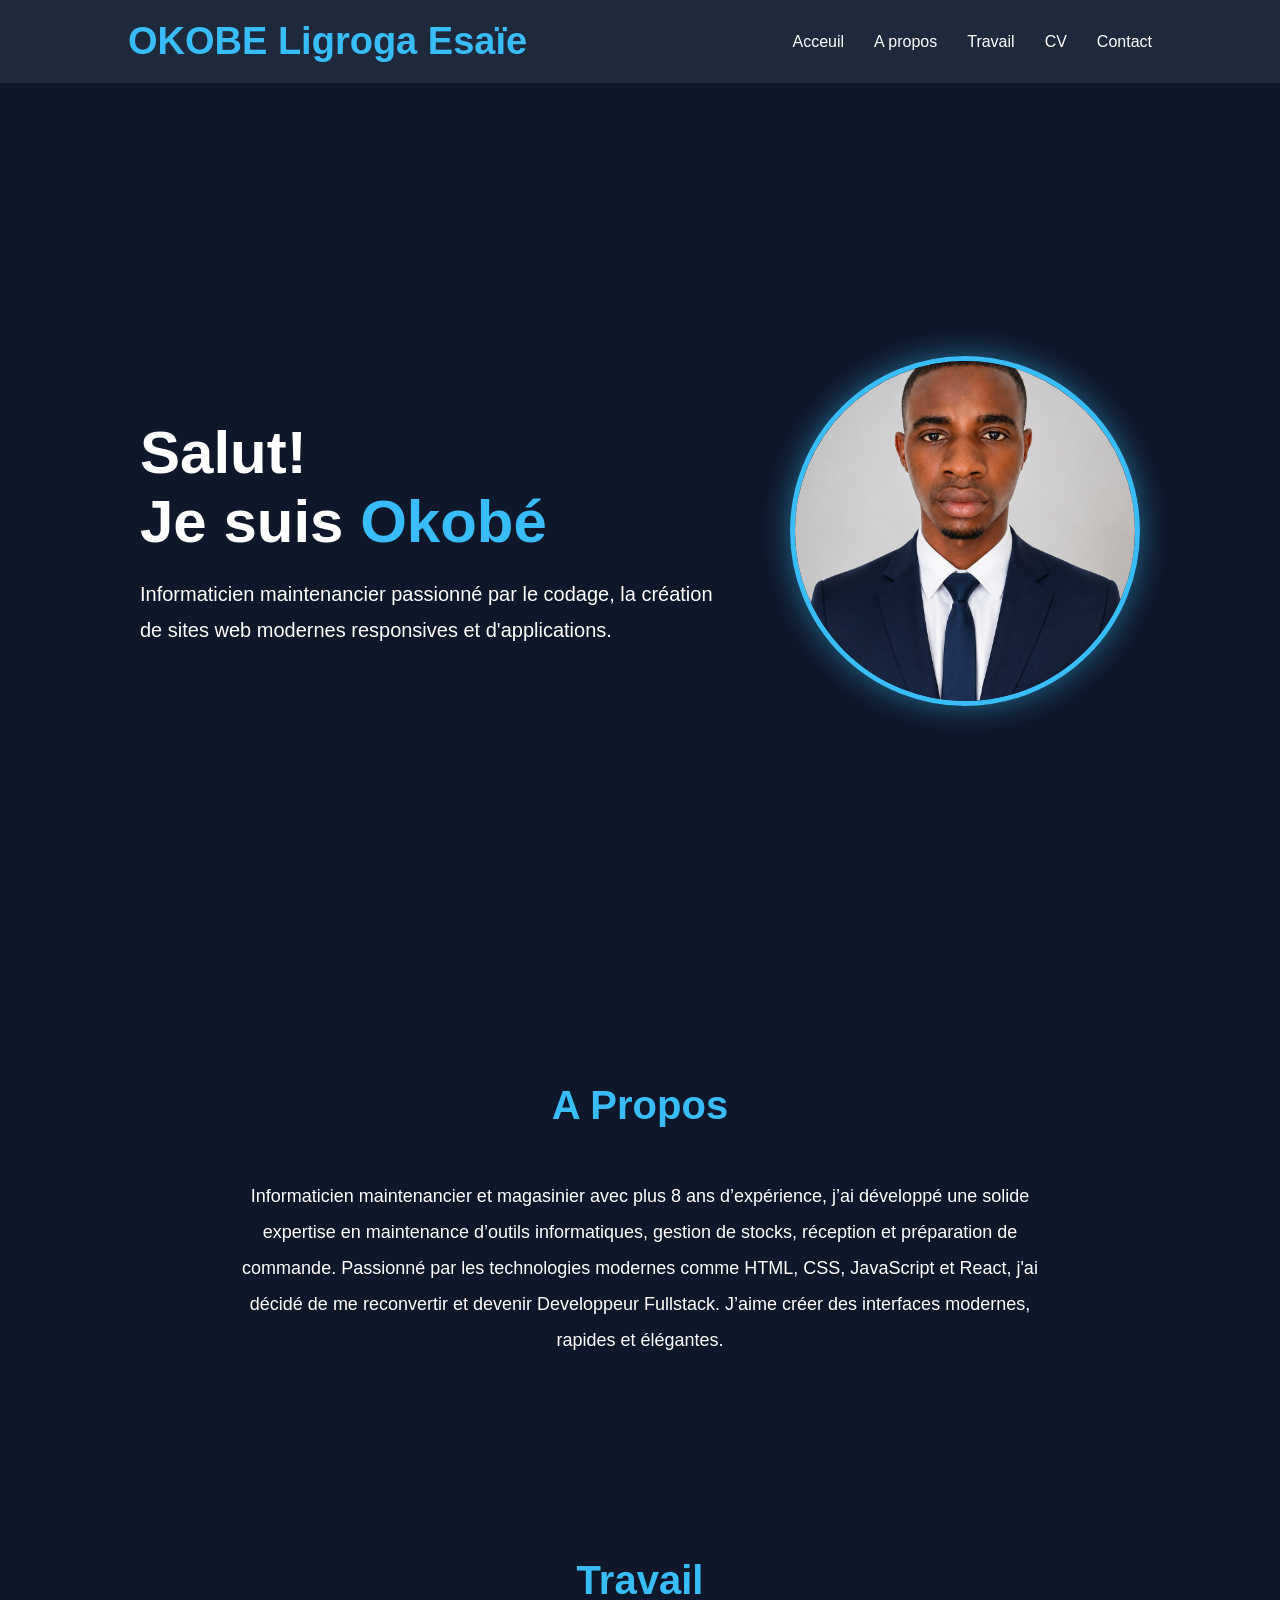
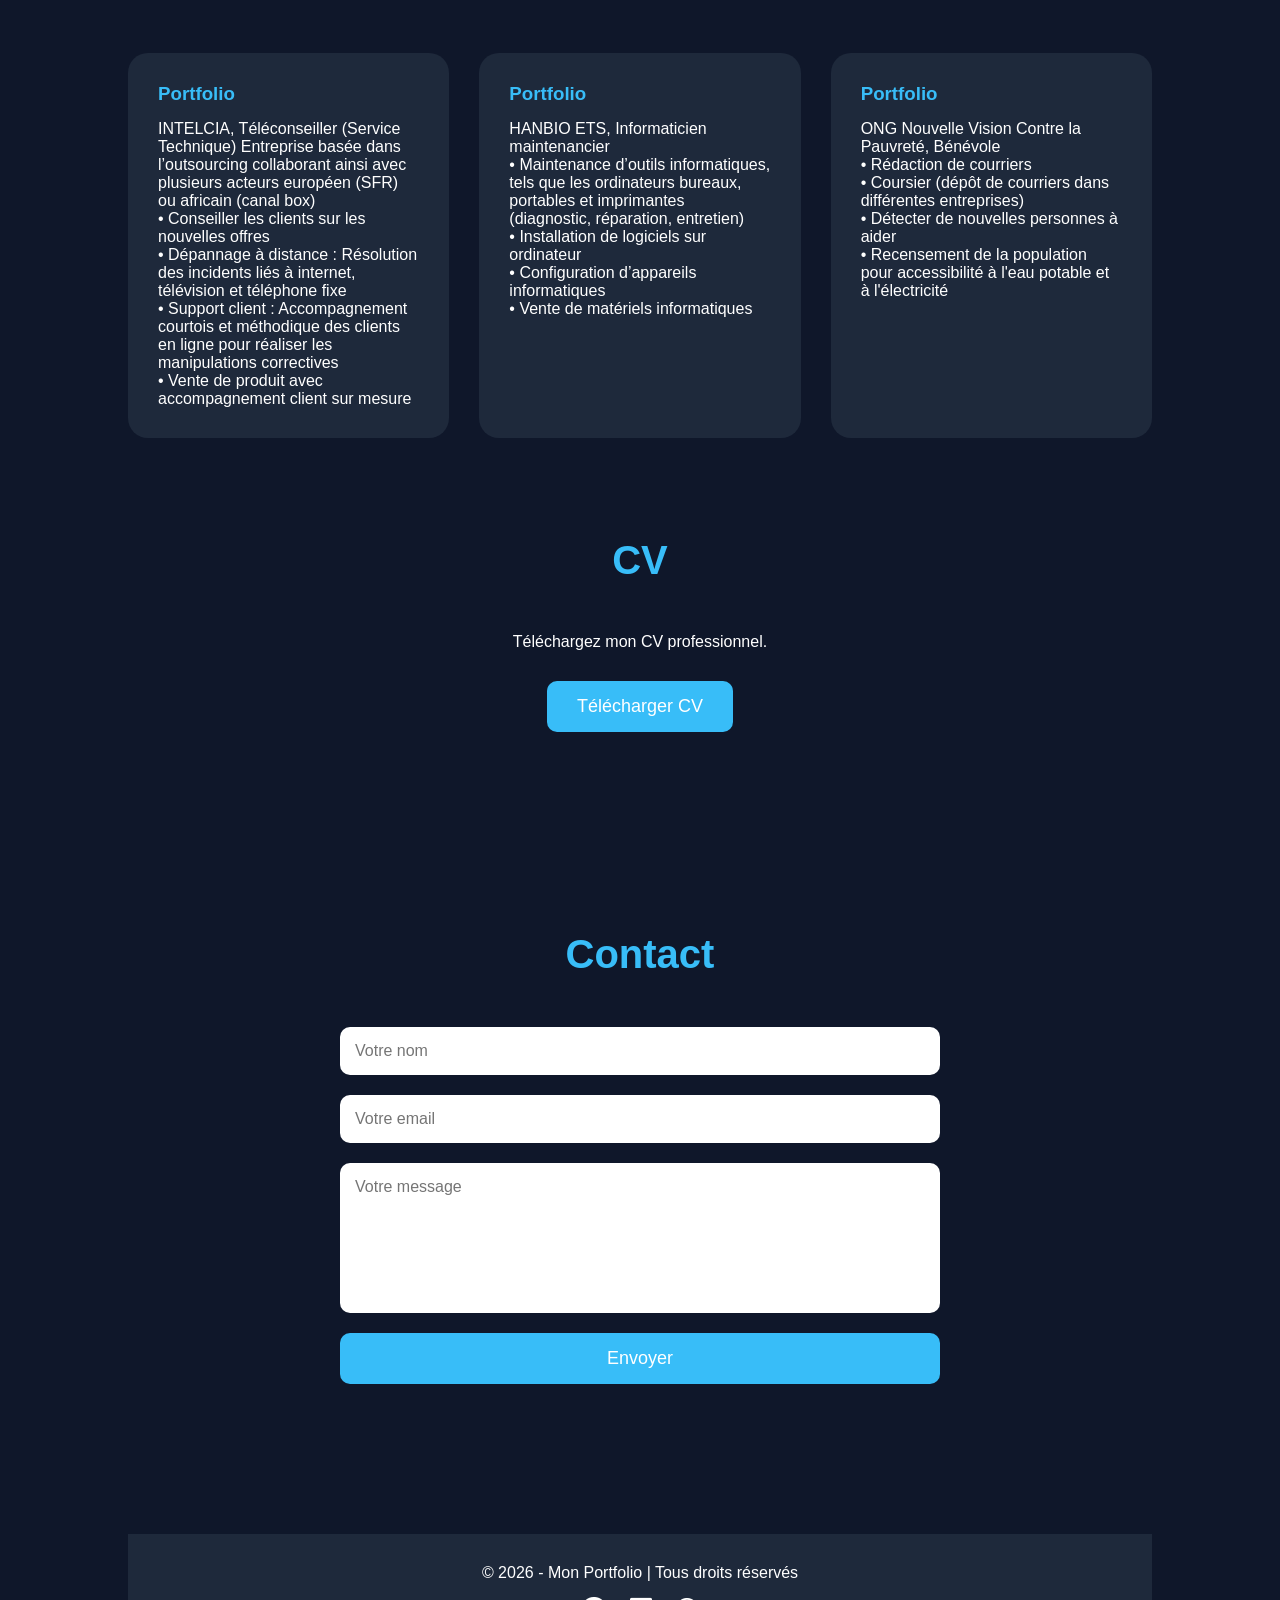
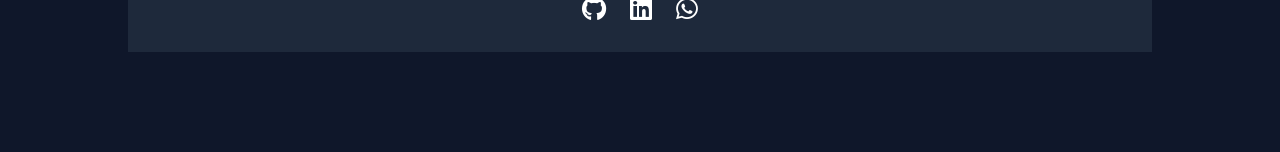
==== index.html @ ee788ba3 "Projet HTML 1 Portfolio" ====
<!DOCTYPE html>
<html lang="eng">
    <head>
        <meta charset="UTF-8" />
        <meta name="viewport" content="width=device-width, initial-scale=1.0"/>
        <link rel="stylesheet" href="style.css">
        <link rel="stylesheet"
            href="https://cdnjs.cloudflare.com/ajax/libs/font-awesome/6.5.1/css/all.min.css"
  />
        <title>Mon Portfolio</title>
    
    <body>
        <!--Navbar-->

        <header>
            <nav>
                <h1 class="logo">OKOBE Ligroga Esaïe</h1>

                <ul>
                    <li><a href="#acceuil">Acceuil</a></li>
                    <li><a href="#apropos">A propos</a></li>
                    <li><a href="#travail">Travail</a></li>
                    <li><a href="#cv">CV</a></li>
                    <li><a href="#contact">Contact</a></li>
                </ul>
            </nav>

        </header>

        <!--Accueil-->
        
        <section class="hero" id="accueil">
            
            <div>
                <h1>
                    Salut! <br>
                    Je suis <span>Okobé</span>
                </h1>

                <p>
                    Informaticien maintenancier passionné par le codage, la création
                     de sites web modernes responsives et d'applications.
                </p>
            </div>

             <div class="hero-image">

                 <img src="Image/Images.png" alt="Photo de profil">

            </div>

        </section>

        <!--A Propos-->

        <section class="about" id="apropos">
            <h2>A Propos</h2>

            <p>
                Informaticien maintenancier et magasinier avec plus 8 ans d’expérience, j’ai développé une solide expertise en maintenance d’outils informatiques, gestion de stocks, réception et préparation de commande.
                Passionné par les technologies
                 modernes comme HTML, CSS, JavaScript et React, j'ai décidé de me reconvertir et devenir Developpeur Fullstack.
                J’aime créer des interfaces modernes, rapides et élégantes.
            </p>
        </section>

        <!--TRAVAIL-->

        <section class="work" id="travail">

             <h2>Travail</h2>

             <div class="work-container">

                <div class="card">
                    <h3>Portfolio</h3>
                    <p>
                        INTELCIA,
                        Téléconseiller (Service Technique) 
                        Entreprise basée dans l’outsourcing collaborant ainsi avec plusieurs acteurs européen (SFR) ou africain (canal box)<br>
                        • Conseiller les clients sur les nouvelles offres<br>
                        • Dépannage à distance : Résolution des incidents liés à internet, télévision et  téléphone fixe<br>
                        • Support client : Accompagnement courtois et méthodique des clients en ligne pour réaliser les manipulations correctives<br>
                        • Vente de produit avec accompagnement client sur mesure

                    </p>
                </div>

                <div class="card">
                    <h3>Portfolio</h3>
                    <p>
                        HANBIO ETS,
                        Informaticien maintenancier<br>
                        • Maintenance d’outils informatiques, tels que les ordinateurs
                         bureaux, portables et imprimantes (diagnostic, réparation, entretien)<br>
                        • Installation de logiciels sur ordinateur<br>
                        • Configuration d’appareils informatiques<br>
                        • Vente de matériels informatiques 
                    </p>
                </div>

                <div class="card">
                    <h3>Portfolio</h3>
                    <p>
                        ONG Nouvelle Vision Contre la Pauvreté,
                        Bénévole<br>
                        • Rédaction de courriers<br>
                        • Coursier (dépôt de courriers dans différentes entreprises)<br>
                        • Détecter de nouvelles personnes à aider<br>
                        • Recensement de la population pour accessibilité à l'eau potable
                          et à l'électricité
                    </p>
                </div>
             </div>

             <!-- CV -->

        <section class="cv" id="cv">

            <h2>CV</h2>

            <p style="margin-bottom:30px;">
                Téléchargez mon CV professionnel.
            </p>

             <button>Télécharger CV</button>

         </section>

            <!-- CONTACT -->

        <section class="contact" id="contact">

          <h2>Contact</h2>

           <form>

            <input type="text" placeholder="Votre nom" required>

            <input type="email" placeholder="Votre email" required>

            <textarea placeholder="Votre message"></textarea>

            <button type="submit"> Envoyer</button>

        </form>

        </section>

        <!--Footer-->

        <footer>
            <p>
              © 2026 - Mon Portfolio | Tous droits réservés
           </p>
           <div class="socials">
             <i class="fab fa-github"></i>

             <i class="fab fa-linkedin"></i>

             <i class="fab fa-whatsapp"></i>

           </div>
        </footer>
    </body>
        
</html>
---- style.css ----
*{
      margin:0;
      padding:0;
      box-sizing:border-box;
      font-family:'Segoe UI', Tahoma, Geneva, Verdana, sans-serif;
      scroll-behavior:smooth;
    }

    body{
      background:#0f172a;
      color:white;
    }

    /* NAVBAR */

    header{
      background:#1e293b;
      padding:20px 10%;
      position:sticky;
      top:0;
    }

    nav{
      display:flex;
      justify-content:space-between;
      align-items:center;
    }

    .logo{
      font-size:38px;
      color:#38bdf8;
    }

    nav ul{
      display:flex;
      list-style:none;
      gap:30px;
    }

    nav a{
      text-decoration:none;
      color:white;
      transition:0.3s;
    }

    nav a:hover{
      color:#38bdf8;
    }

    /* HERO */

.hero{
  display:flex;
  justify-content:center;
  align-items:center;
  gap:50px;
  min-height:100vh;
}

.hero-image img{
  width:350px;
  height:350px;
  object-fit:cover;
  border-radius:50%;
  border:5px solid #38bdf8;
  box-shadow:0 0 30px rgba(56,189,248,0.5);
  
}

    .hero h1{
      font-size:60px;
      margin-bottom:20px;
    }

    .hero span{
      color:#38bdf8;
    }

    .hero p{
      max-width:600px;
      margin:auto;
      line-height:1.8;
      font-size:20px;
    }

    /* SECTIONS */

    section{
      padding:100px 10%;
    }

    h2{
      text-align:center;
      margin-bottom:50px;
      font-size:40px;
      color:#38bdf8;
    }

    /* A PROPOS */

    .about p{
      text-align:center;
      line-height:2;
      max-width:800px;
      margin:auto;
      font-size: 18px;
    }

    /* TRAVAIL */

    .work-container{
      display:grid;
      grid-template-columns:repeat(auto-fit,minmax(250px,1fr));
      gap:30px;
    }

    .card{
      background:#1e293b;
      padding:30px;
      border-radius:20px;
      transition:0.3s;
    }

    .card:hover{
      transform:translateY(-10px);
    }

    .card h3{
      margin-bottom:15px;
      color:#38bdf8;
    }

    /* CV */

    .cv{
      text-align:center;
    }

    .cv button{
      padding:15px 30px;
      border:none;
      background:#38bdf8;
      color:white;
      border-radius:10px;
      cursor:pointer;
      font-size:18px;
      transition:0.3s;
    }

    .cv button:hover{
      transform:scale(1.05);
    }

    /* CONTACT */

    form{
      max-width:600px;
      margin:auto;
      display:flex;
      flex-direction:column;
      gap:20px;
    }

    input,
    textarea{
      padding:15px;
      border:none;
      border-radius:10px;
      outline:none;
      font-size:16px;
    }

    textarea{
      resize:none;
      height:150px;
    }

    form button{
      padding:15px;
      border:none;
      background:#38bdf8;
      color:white;
      border-radius:10px;
      cursor:pointer;
      font-size:18px;
      transition:0.3s;
    }

    form button:hover{
      background:#0ea5e9;
    }

    /* FOOTER */

    footer{
      background:#1e293b;
      text-align:center;
      padding:30px;
      margin-top:50px;
    }

    footer p{
      margin-bottom:15px;
    }

    .socials i{
      font-size:25px;
      margin:0 10px;
      cursor:pointer;
      transition:0.3s;
    }

    .socials i:hover{
      color:#38bdf8;
    }
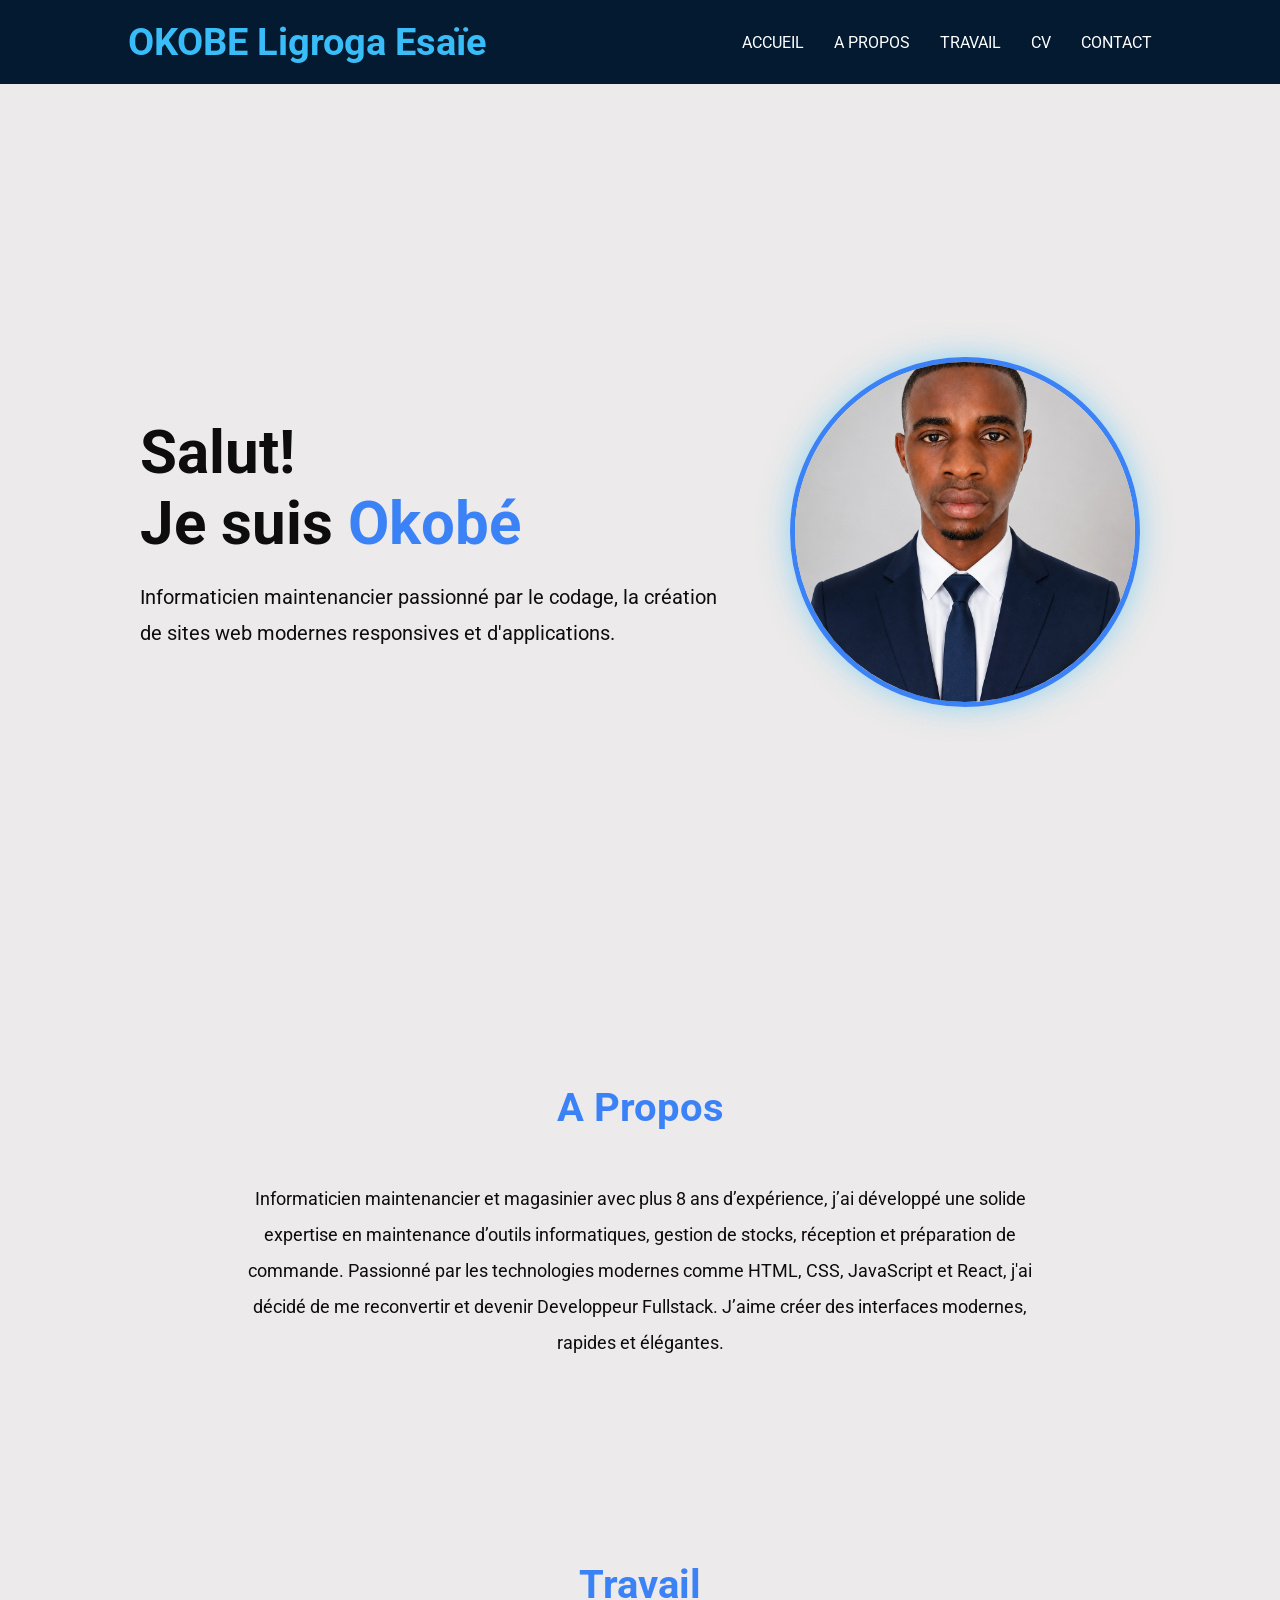
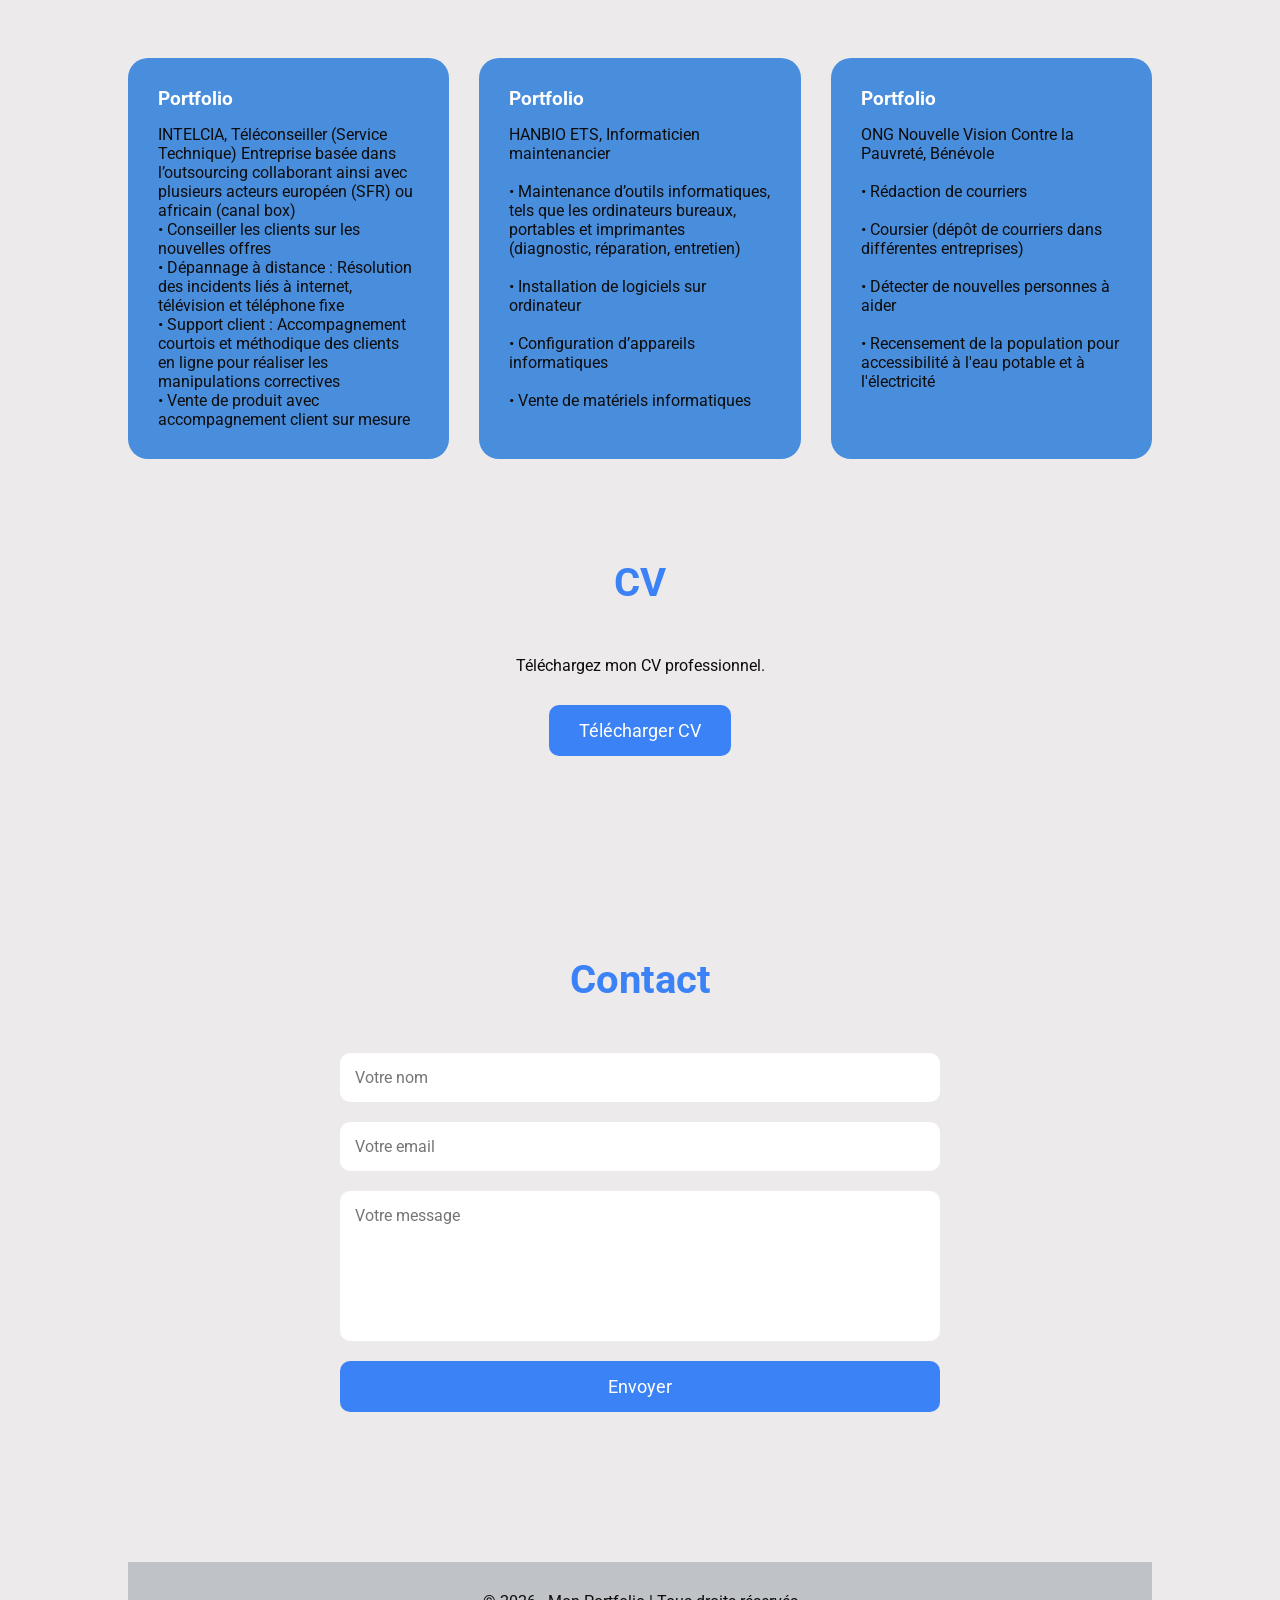
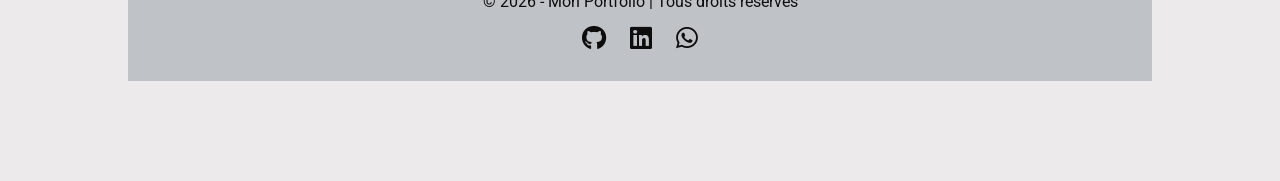
==== commit be02110a: "Pojet HTML 1 Portfolio" ====
--- a/index.html
+++ b/index.html
@@ -4,9 +4,8 @@
         <meta charset="UTF-8" />
         <meta name="viewport" content="width=device-width, initial-scale=1.0"/>
         <link rel="stylesheet" href="style.css">
-        <link rel="stylesheet"
-            href="https://cdnjs.cloudflare.com/ajax/libs/font-awesome/6.5.1/css/all.min.css"
-  />
+        <link rel="stylesheet" href="https://cdnjs.cloudflare.com/ajax/libs/font-awesome/6.5.1/css/all.min.css"/>
+        <link href="https://fonts.googleapis.com/css2?family=Roboto:wght@100;300;400;500;700&display=swap" rel="stylesheet">
         <title>Mon Portfolio</title>
     
     <body>
@@ -17,11 +16,11 @@
                 <h1 class="logo">OKOBE Ligroga Esaïe</h1>
 
                 <ul>
-                    <li><a href="#acceuil">Acceuil</a></li>
-                    <li><a href="#apropos">A propos</a></li>
-                    <li><a href="#travail">Travail</a></li>
+                    <li><a href="#acceuil">ACCUEIL</a></li>
+                    <li><a href="#apropos">A PROPOS</a></li>
+                    <li><a href="#travail">TRAVAIL</a></li>
                     <li><a href="#cv">CV</a></li>
-                    <li><a href="#contact">Contact</a></li>
+                    <li><a href="#contact">CONTACT</a></li>
                 </ul>
             </nav>
 
@@ -90,11 +89,11 @@
                     <h3>Portfolio</h3>
                     <p>
                         HANBIO ETS,
-                        Informaticien maintenancier<br>
+                        Informaticien maintenancier<br><br>
                         • Maintenance d’outils informatiques, tels que les ordinateurs
-                         bureaux, portables et imprimantes (diagnostic, réparation, entretien)<br>
-                        • Installation de logiciels sur ordinateur<br>
-                        • Configuration d’appareils informatiques<br>
+                         bureaux, portables et imprimantes (diagnostic, réparation, entretien)<br><br>
+                        • Installation de logiciels sur ordinateur<br><br>
+                        • Configuration d’appareils informatiques<br><br>
                         • Vente de matériels informatiques 
                     </p>
                 </div>
@@ -103,10 +102,10 @@
                     <h3>Portfolio</h3>
                     <p>
                         ONG Nouvelle Vision Contre la Pauvreté,
-                        Bénévole<br>
-                        • Rédaction de courriers<br>
-                        • Coursier (dépôt de courriers dans différentes entreprises)<br>
-                        • Détecter de nouvelles personnes à aider<br>
+                        Bénévole<br><br>
+                        • Rédaction de courriers<br><br>
+                        • Coursier (dépôt de courriers dans différentes entreprises)<br><br>
+                        • Détecter de nouvelles personnes à aider<br><br>
                         • Recensement de la population pour accessibilité à l'eau potable
                           et à l'électricité
                     </p>
--- a/style.css
+++ b/style.css
@@ -2,19 +2,19 @@
       margin:0;
       padding:0;
       box-sizing:border-box;
-      font-family:'Segoe UI', Tahoma, Geneva, Verdana, sans-serif;
+      font-family: 'Roboto', sans-serif;
       scroll-behavior:smooth;
     }
 
     body{
-      background:#0f172a;
-      color:white;
+      background: #eceaea;
+      color:#0e0d0d;
     }
 
     /* NAVBAR */
 
     header{
-      background:#1e293b;
+      background:#041a31;
       padding:20px 10%;
       position:sticky;
       top:0;
@@ -22,7 +22,7 @@
 
     nav{
       display:flex;
-      justify-content:space-between;
+      justify-content: space-between;
       align-items:center;
     }
 
@@ -62,7 +62,7 @@
   height:350px;
   object-fit:cover;
   border-radius:50%;
-  border:5px solid #38bdf8;
+  border:5px solid #3B82F6;
   box-shadow:0 0 30px rgba(56,189,248,0.5);
   
 }
@@ -73,7 +73,7 @@
     }
 
     .hero span{
-      color:#38bdf8;
+      color:#3B82F6;
     }
 
     .hero p{
@@ -93,7 +93,7 @@
       text-align:center;
       margin-bottom:50px;
       font-size:40px;
-      color:#38bdf8;
+      color:#3B82F6;
     }
 
     /* A PROPOS */
@@ -115,7 +115,7 @@
     }
 
     .card{
-      background:#1e293b;
+      background:#498edd;
       padding:30px;
       border-radius:20px;
       transition:0.3s;
@@ -127,7 +127,7 @@
 
     .card h3{
       margin-bottom:15px;
-      color:#38bdf8;
+      color:#ffffff;
     }
 
     /* CV */
@@ -139,7 +139,7 @@
     .cv button{
       padding:15px 30px;
       border:none;
-      background:#38bdf8;
+      background:#3B82F6;
       color:white;
       border-radius:10px;
       cursor:pointer;
@@ -178,7 +178,7 @@
     form button{
       padding:15px;
       border:none;
-      background:#38bdf8;
+      background:#3B82F6;
       color:white;
       border-radius:10px;
       cursor:pointer;
@@ -193,7 +193,7 @@
     /* FOOTER */
 
     footer{
-      background:#1e293b;
+      background:#bfc2c7;
       text-align:center;
       padding:30px;
       margin-top:50px;
